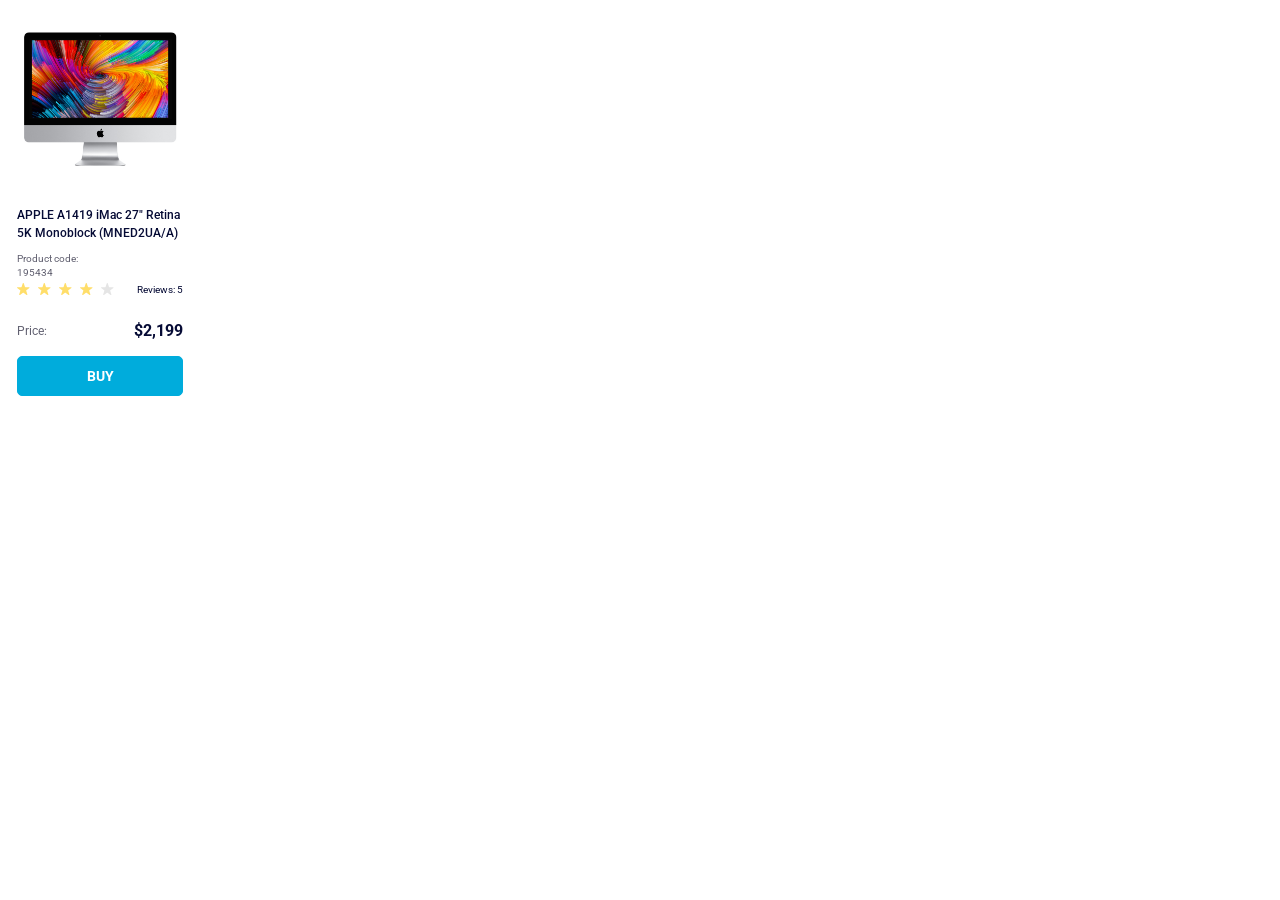
==== src/index.html @ 2d45447e "Test" ====
<!doctype html>
<html lang="en">
  <head>
    <meta charset="UTF-8" />
    <meta
      name="viewport"
      content="width=device-width, initial-scale=1.0"
    />
    <title>Product cards</title>

    <link
      rel="stylesheet"
      href="styles/index.css"
    />

    <link
      rel="preconnect"
      href="https://fonts.googleapis.com"
    />
    <link
      rel="preconnect"
      href="https://fonts.gstatic.com"
    />
    <link
      href="https://fonts.googleapis.com/css2?family=Roboto:ital,wght@0,100..900;1,100..900&display=swap"
      rel="stylesheet"
    />
  </head>

  <body>
    <div
      class="card"
      data-qa="card"
    >
      <div class="card__image"></div>

      <h2 class="card__name">
        APPLE A1419 iMac 27" Retina 5K Monoblock (MNED2UA/A)
      </h2>

      <p class="card__code">Product code: 195434</p>

      <ul class="card__rate">
        <li class="card__rate-star">
          <img
            src="styles/images/star-active.svg"
            alt="star"
          />
        </li>

        <li class="card__rate-star">
          <img
            src="styles/images/star-active.svg"
            alt="star"
          />
        </li>

        <li class="card__rate-star">
          <img
            src="styles/images/star-active.svg"
            alt="star"
          />
        </li>

        <li class="card__rate-star">
          <img
            src="styles/images/star-active.svg"
            alt="star"
          />
        </li>

        <li class="card__rate-star">
          <img
            src="styles/images/star.svg"
            alt="star"
          />
        </li>

        <li class="card__rate-review">Reviews: 5</li>
      </ul>

      <div class="card__price">
        <div class="card__price-label">Price:</div>

        <div class="card__price-value">$2,199</div>
      </div>

      <button
        class="card__button"
        type="button"
        data-qa="hover"
      >
        <a
          class="card__button-link"
          href="#BUY"
        >
          BUY
        </a>
      </button>
    </div>
  </body>
</html>
---- src/styles/index.css ----
body {
  margin: 0;
}

.card {
  border: 1px;
  border-color: white;
  box-sizing: border-box;
  padding-top: 32px;
  height: 408px;
  width: 200px;
}

.card__image {
  box-sizing: border-box;
  margin-left: 20px;
  background-image: url(images/imac.jpeg);
  width: 160px;
  height: 134px;
  background-size: 160px 134px;
}

.card__name {
  box-sizing: border-box;
  height: 36px;
  width: 166px;
  font-family: Roboto, sans-serif;
  margin-top: 40px;
  margin-left: 17px;
  font-size: 12px;
  line-height: 18px;
  font-weight: 500;
  color: #060b35;
}

.card__code {
  box-sizing: border-box;
  height: 14px;
  width: 98px;
  margin-left: 17px;
  margin-top: 4px;
  font-family: Roboto, sans-serif;
  font-weight: 400;
  font-size: 10px;
  line-height: 14px;
  color: #616070;
}

.card__rate {
  box-sizing: border-box;
  margin-top: 16px;
  margin-left: 17px;
  padding: 0;
  display: flex;
  height: 16px;
  width: 166px;
  flex-direction: row;
  list-style: none;
  justify-content: space-between;
  align-items: center;
  gap: 8px;
}

.card__rate-review {
  box-sizing: border-box;
  margin-left: auto;
  font-family: Roboto, sans-serif;
  font-weight: 400;
  font-size: 10px;
  line-height: 14px;
  color: #060b35;
}

.card__price {
  box-sizing: border-box;
  margin-left: 17px;
  margin-top: 24px;
  height: 18px;
  width: 166px;
  display: flex;
  justify-content: space-between;
}

.card__price-label {
  box-sizing: border-box;
  font-family: Roboto, sans-serif;
  font-weight: 400;
  font-size: 12px;
  line-height: 18px;
  color: #616070;
}

.card__price-value {
  box-sizing: border-box;
  font-family: Roboto, sans-serif;
  font-weight: 700;
  font-size: 16px;
  line-height: 18px;
  color: #060b35;
}

.card__button {
  box-sizing: border-box;
  width: 166px;
  height: 40px;
  margin-top: 16px;
  margin-left: 17px;
  border-radius: 5px;
  background-color: #00acdc;
  border: 1px solid #00acdc;
  cursor: pointer;
}

.card__button-link {
  position: relative;
  box-sizing: border-box;
  color: white;
  text-decoration: none;
  font-family: Roboto, sans-serif;
  font-weight: 700;
  font-size: 14px;
  line-height: 16px;
  text-transform: uppercase;
}

.card__button:hover {
  background-color: #fff;
}

.card__button:hover .card__button-link {
  color: #00acdc;
}

/*# sourceMappingURL=index.css.map */
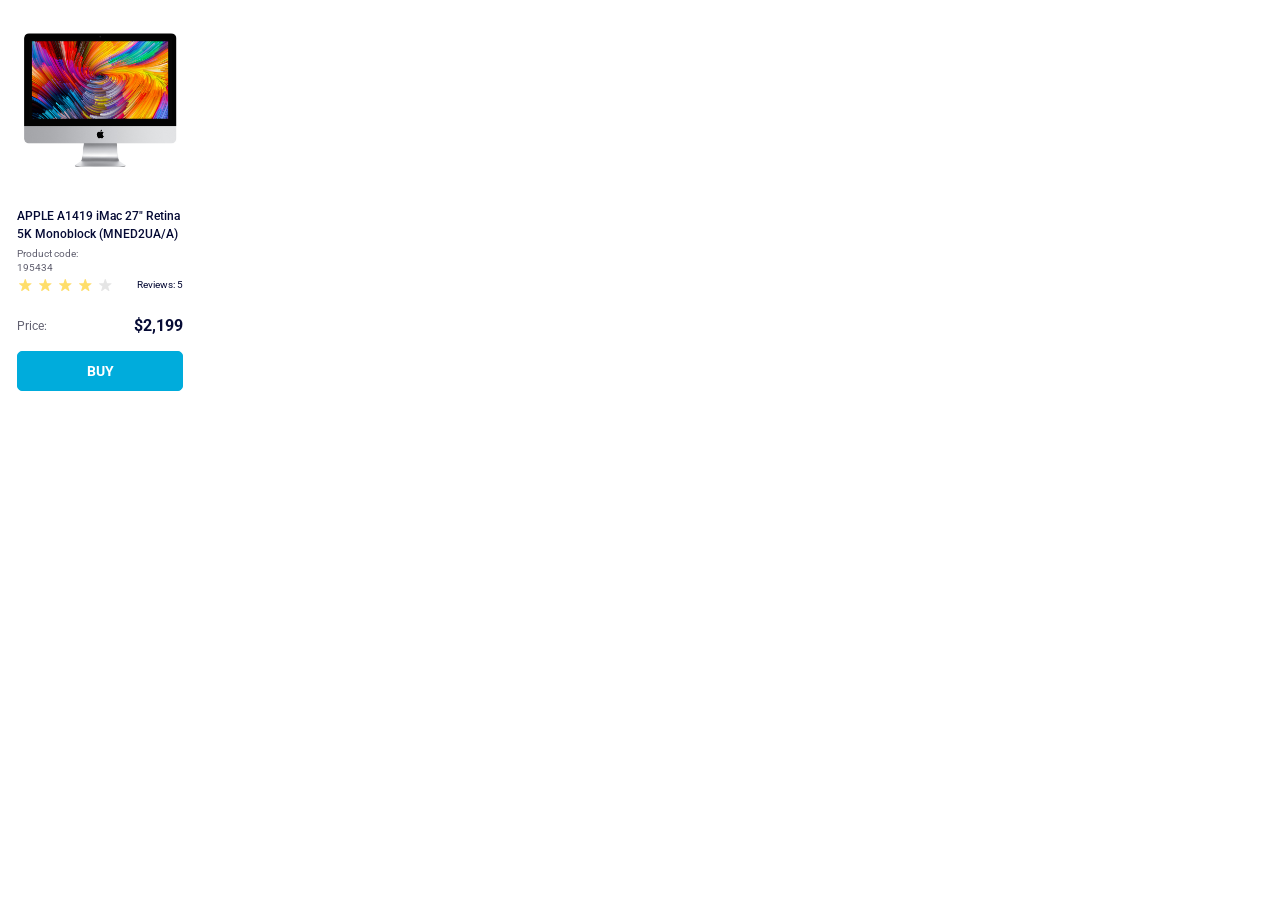
==== commit 53f25d54: "Changed" ====
--- a/src/index.html
+++ b/src/index.html
@@ -38,65 +38,32 @@
         APPLE A1419 iMac 27" Retina 5K Monoblock (MNED2UA/A)
       </h2>
 
-      <p class="card__code">Product code: 195434</p>
+      <h2 class="card__code">Product code: 195434</h2>
 
       <ul class="card__rate">
-        <li class="card__rate-star">
-          <img
-            src="styles/images/star-active.svg"
-            alt="star"
-          />
-        </li>
-
-        <li class="card__rate-star">
-          <img
-            src="styles/images/star-active.svg"
-            alt="star"
-          />
-        </li>
-
-        <li class="card__rate-star">
-          <img
-            src="styles/images/star-active.svg"
-            alt="star"
-          />
-        </li>
-
-        <li class="card__rate-star">
-          <img
-            src="styles/images/star-active.svg"
-            alt="star"
-          />
-        </li>
-
-        <li class="card__rate-star">
-          <img
-            src="styles/images/star.svg"
-            alt="star"
-          />
+        <li class="stars stars--4">
+          <span class="stars__star stars__star--active"></span>
+          <span class="stars__star stars__star--active"></span>
+          <span class="stars__star stars__star--active"></span>
+          <span class="stars__star stars__star--active"></span>
+          <span class="stars__star"></span>
         </li>
 
         <li class="card__rate-review">Reviews: 5</li>
       </ul>
-
       <div class="card__price">
         <div class="card__price-label">Price:</div>
 
         <div class="card__price-value">$2,199</div>
       </div>
 
-      <button
+      <a
         class="card__button"
-        type="button"
+        href="#BUY"
         data-qa="hover"
       >
-        <a
-          class="card__button-link"
-          href="#BUY"
-        >
-          BUY
-        </a>
-      </button>
+        BUY
+      </a>
     </div>
   </body>
 </html>
--- a/src/styles/index.css
+++ b/src/styles/index.css
@@ -3,132 +3,144 @@
 }
 
 .card {
-  border: 1px;
-  border-color: white;
   box-sizing: border-box;
+  width: 200px;
+  height: 408px;
+  border: 1px solid #fff;
   padding-top: 32px;
-  height: 408px;
-  width: 200px;
 }
 
 .card__image {
   box-sizing: border-box;
-  margin-left: 20px;
-  background-image: url(images/imac.jpeg);
   width: 160px;
   height: 134px;
+  margin-left: 19px;
+  margin-bottom: 0;
+  background-image: url(images/imac.jpeg);
   background-size: 160px 134px;
 }
 
 .card__name {
   box-sizing: border-box;
+  width: 166px;
   height: 36px;
-  width: 166px;
+  margin-top: 40px;
+  margin-left: 16px;
+  margin-bottom: 0;
   font-family: Roboto, sans-serif;
-  margin-top: 40px;
-  margin-left: 17px;
   font-size: 12px;
+  font-weight: 500;
   line-height: 18px;
-  font-weight: 500;
+  letter-spacing: 0;
   color: #060b35;
 }
 
 .card__code {
   box-sizing: border-box;
+  width: 98px;
   height: 14px;
-  width: 98px;
-  margin-left: 17px;
   margin-top: 4px;
+  margin-left: 16px;
+  margin-bottom: 0;
   font-family: Roboto, sans-serif;
+  font-size: 10px;
   font-weight: 400;
-  font-size: 10px;
   line-height: 14px;
+  letter-spacing: 0;
   color: #616070;
 }
 
 .card__rate {
   box-sizing: border-box;
+  display: flex;
+  align-items: center;
+  width: 166px;
+  height: 16px;
   margin-top: 16px;
-  margin-left: 17px;
+  margin-left: 16px;
+  margin-bottom: 0;
   padding: 0;
-  display: flex;
-  height: 16px;
-  width: 166px;
-  flex-direction: row;
   list-style: none;
-  justify-content: space-between;
-  align-items: center;
-  gap: 8px;
 }
 
 .card__rate-review {
   box-sizing: border-box;
   margin-left: auto;
   font-family: Roboto, sans-serif;
+  font-size: 10px;
   font-weight: 400;
-  font-size: 10px;
   line-height: 14px;
   color: #060b35;
 }
 
 .card__price {
   box-sizing: border-box;
-  margin-left: 17px;
-  margin-top: 24px;
-  height: 18px;
-  width: 166px;
   display: flex;
   justify-content: space-between;
+  width: 166px;
+  height: 18px;
+  margin-top: 24px;
+  margin-left: 16px;
+  margin-bottom: 0;
 }
 
 .card__price-label {
-  box-sizing: border-box;
   font-family: Roboto, sans-serif;
+  font-size: 12px;
   font-weight: 400;
-  font-size: 12px;
   line-height: 18px;
   color: #616070;
 }
 
 .card__price-value {
-  box-sizing: border-box;
   font-family: Roboto, sans-serif;
+  font-size: 16px;
   font-weight: 700;
-  font-size: 16px;
   line-height: 18px;
   color: #060b35;
 }
 
 .card__button {
   box-sizing: border-box;
+  display: flex;
+  align-items: center;
+  justify-content: center;
   width: 166px;
   height: 40px;
   margin-top: 16px;
-  margin-left: 17px;
+  margin-left: 16px;
+  border: 1px solid #00acdc;
   border-radius: 5px;
   background-color: #00acdc;
-  border: 1px solid #00acdc;
-  cursor: pointer;
-}
-
-.card__button-link {
-  position: relative;
-  box-sizing: border-box;
-  color: white;
+  font-family: Roboto, sans-serif;
+  font-size: 14px;
+  font-weight: 700;
+  line-height: 16px;
+  color: #fff;
   text-decoration: none;
-  font-family: Roboto, sans-serif;
-  font-weight: 700;
-  font-size: 14px;
-  line-height: 16px;
   text-transform: uppercase;
 }
 
 .card__button:hover {
+  color: #00acdc;
   background-color: #fff;
 }
 
-.card__button:hover .card__button-link {
-  color: #00acdc;
+.card .stars {
+  display: flex;
+  gap: 4px;
+}
+
+.card .stars__star {
+  width: 16px;
+  height: 16px;
+  background-image: url(images/star.svg);
+  background-repeat: no-repeat;
+  background-position: center;
+}
+
+.card .stars__star--active {
+  background-image: url(images/star-active.svg);
 }
 
 /*# sourceMappingURL=index.css.map */
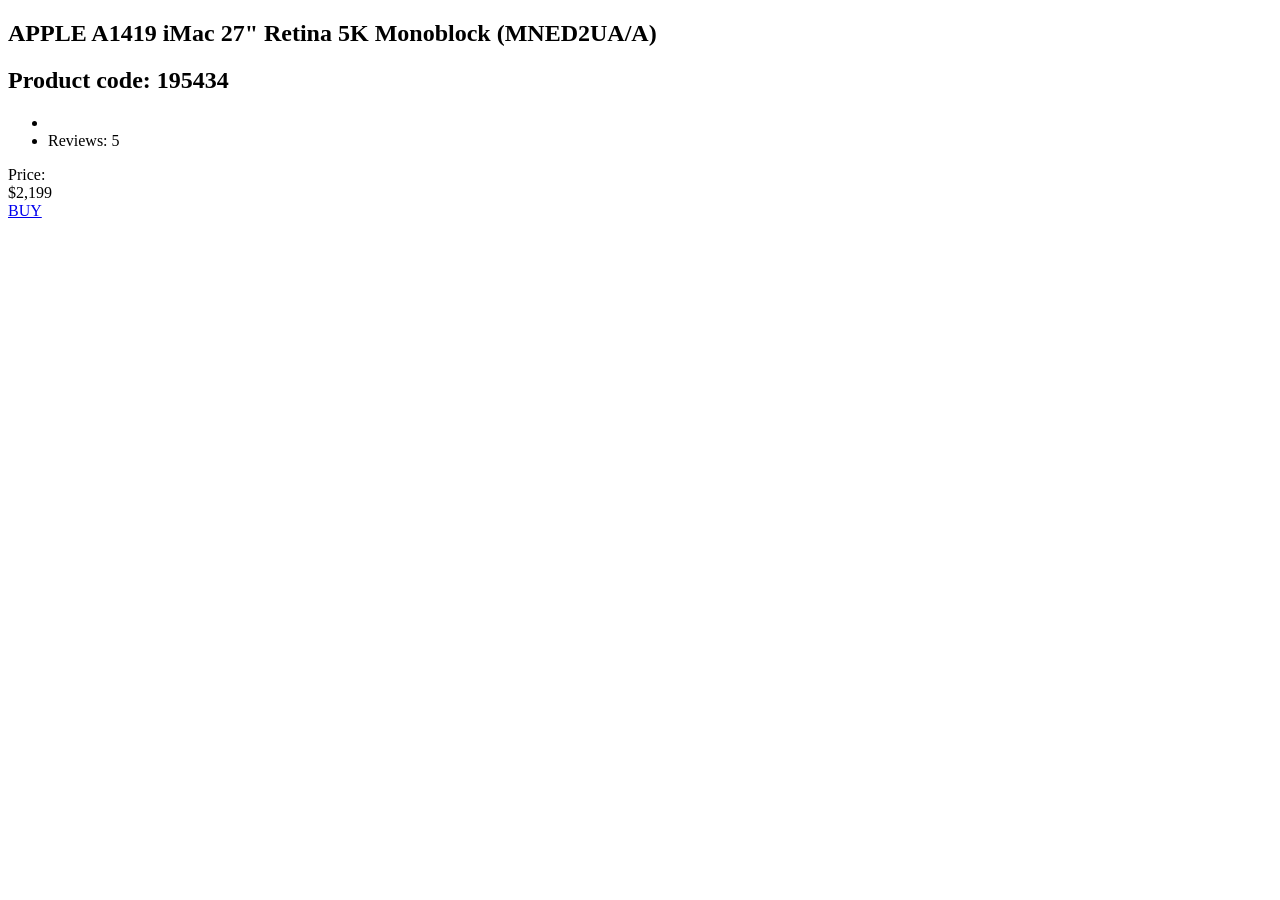
==== commit 9abf38b5: "Made deploy" ====
--- a/src/index.html
+++ b/src/index.html
@@ -10,7 +10,7 @@
 
     <link
       rel="stylesheet"
-      href="styles/index.css"
+      href="styles/index.scss"
     />
 
     <link
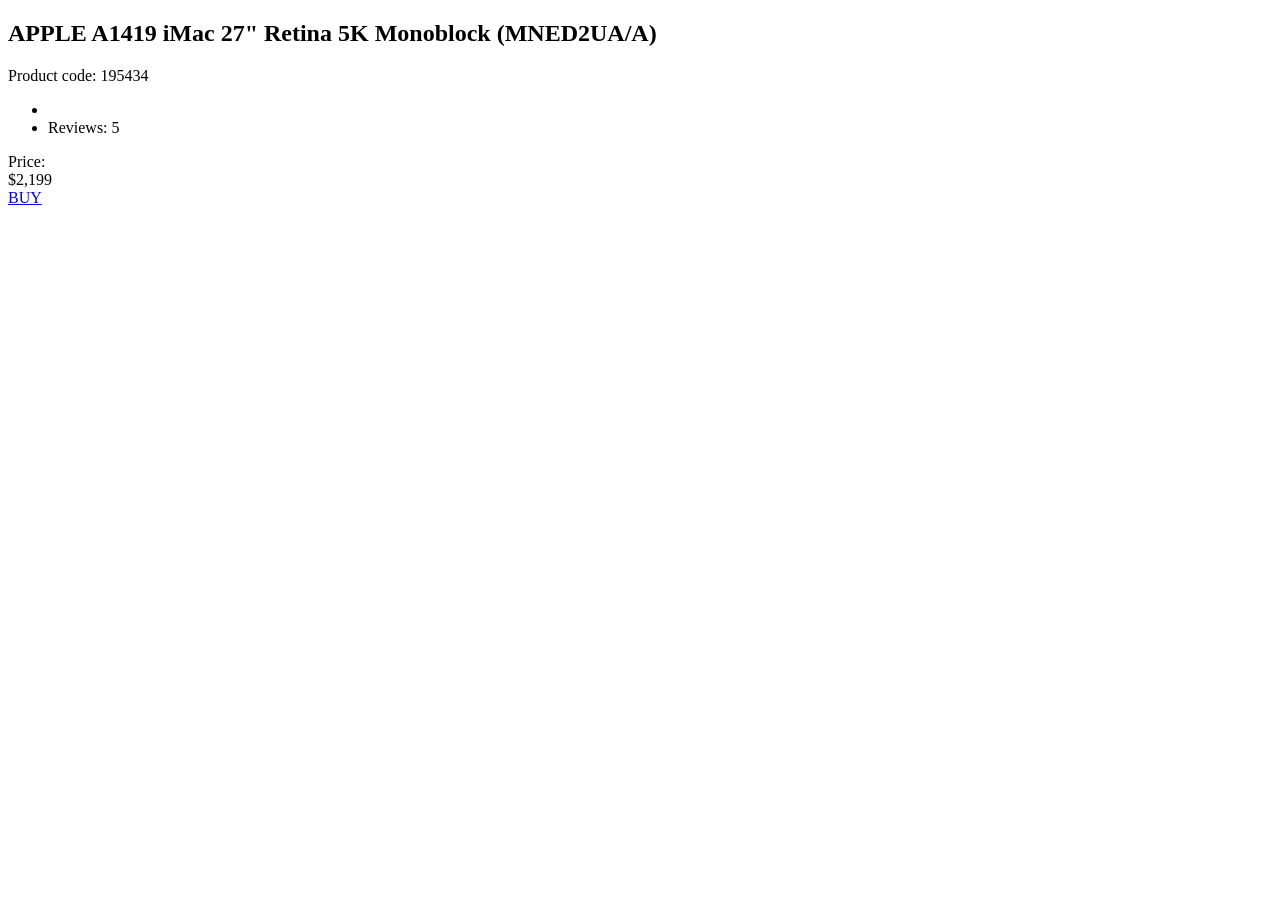
==== commit e0ce116f: "Changed p and removed css" ====
--- a/src/index.html
+++ b/src/index.html
@@ -38,7 +38,7 @@
         APPLE A1419 iMac 27" Retina 5K Monoblock (MNED2UA/A)
       </h2>
 
-      <h2 class="card__code">Product code: 195434</h2>
+      <p class="card__code">Product code: 195434</p>
 
       <ul class="card__rate">
         <li class="stars stars--4">
